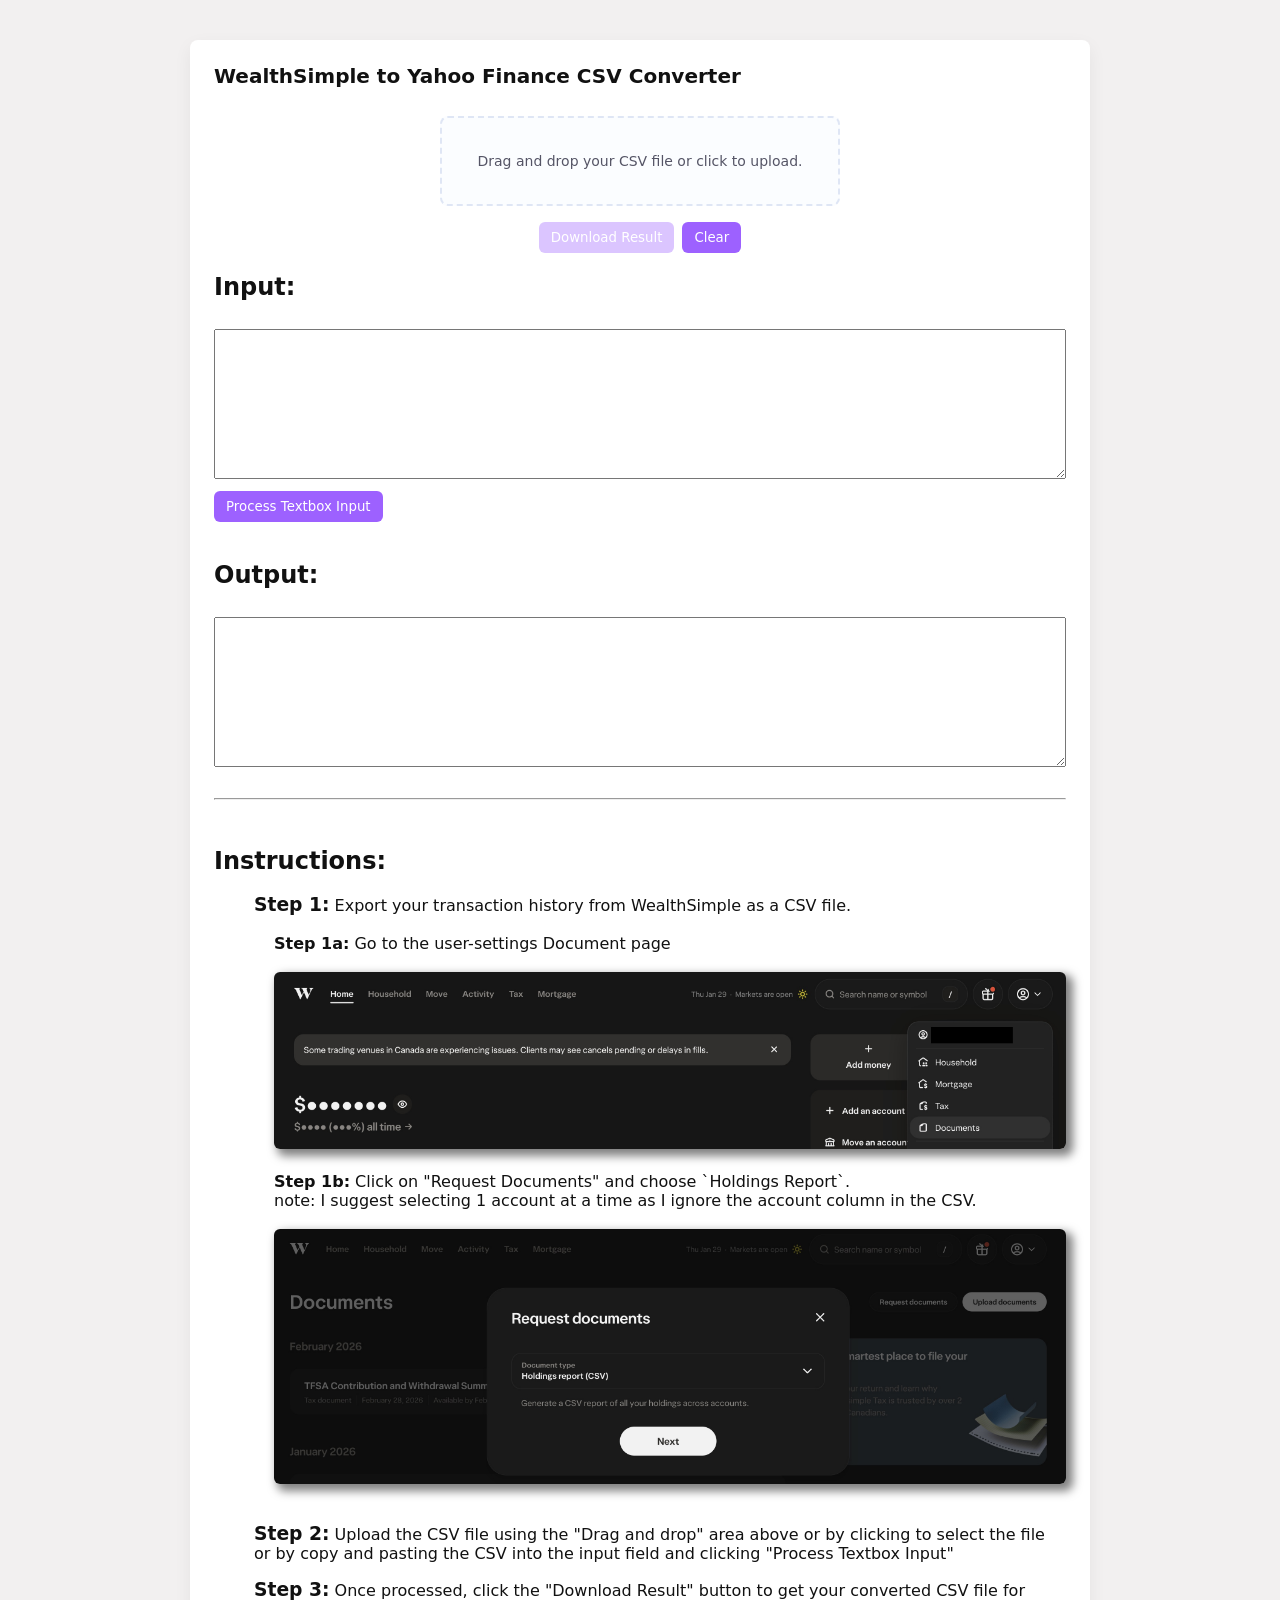
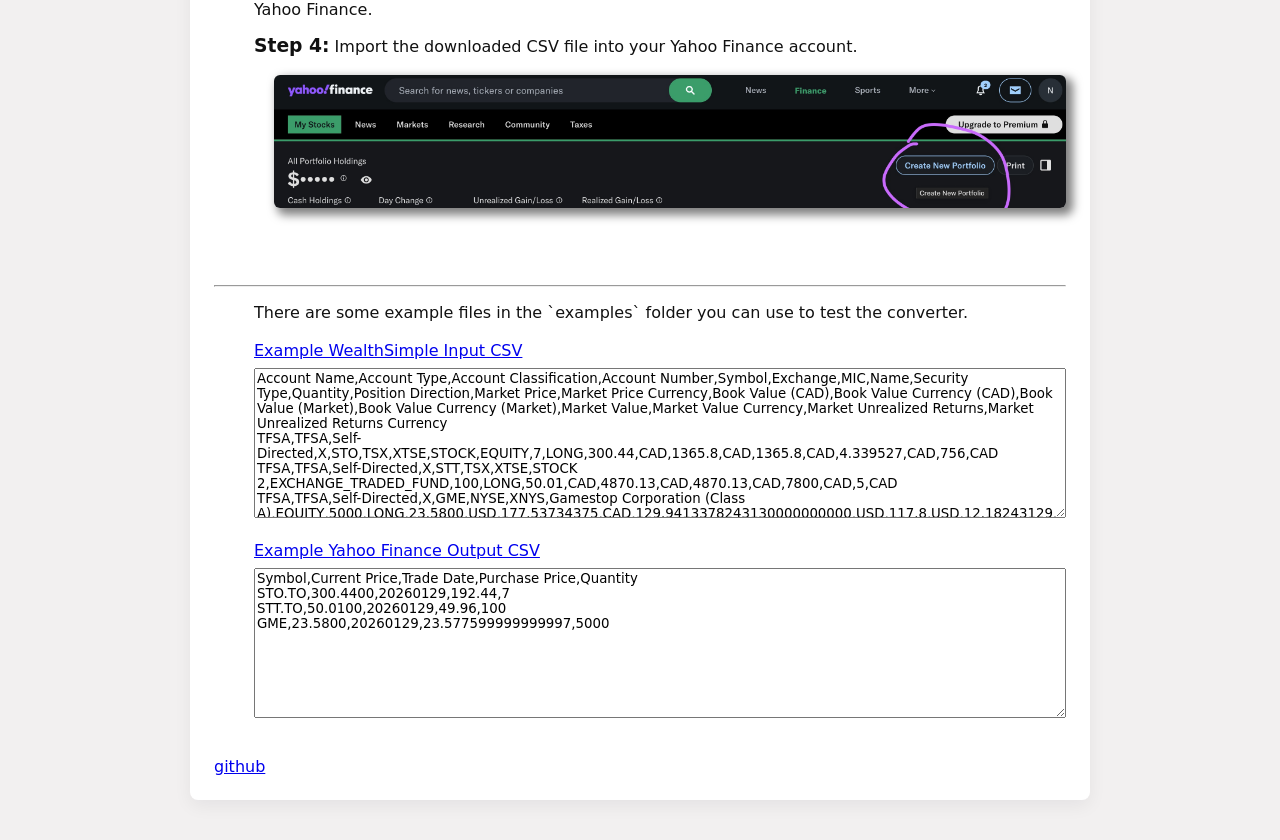
==== index.html @ 3883a751 "initial commit (the whole application lol)" ====
<!doctype html>
<html lang="en">
<head>
  <link rel="stylesheet" href="styles.css">
  <link rel="icon" type="image/png" href="favicon/" sizes="96x96" />
  <link rel="icon" type="image/svg+xml" href="favicon/favicon.svg" />
  <link rel="shortcut icon" href="favicon/" />
  <link rel="apple-touch-icon" sizes="180x180" href="favicon/" />
  <link rel="manifest" href="favicon/" />
  <meta name="google-adsense-account" content="ca-pub-1906901233572859">
  <meta charset="utf-8">
  <meta name="viewport" content="width=device-width,initial-scale=1">
  <title>WealthSimple to Yahoo Finance CSV Converter</title>

</head>
<body>
  <div class="container">
    <h1>WealthSimple to Yahoo Finance CSV Converter</h1>

    <div class="controls">
      <input type="file" id="fileInput" accept=".csv,text/csv" />
    </div>

    <button id="uploadBtn" class="drop-zone"><div id="dropZone" class="real-drop-zone">Drag and drop your CSV file or click to upload.</div></button>
    <div class="bottom-buttons">
        <button id="downloadBtn" class="btn" disabled>Download Result</button>
        <button id="clearBtn" class="btn">Clear</button>
    </div>

    <div id="message" class="message"></div>
    <h2>Input:</h2>
    <div id="tableWrap" class="table-wrap"></div>

    <textarea id="csvInput" class="csv-copy" style="width:100%; height:150px; margin-top:8px;"></textarea>
    <button id="processBtn" class="btn" style="margin-top:8px;">Process Textbox Input</button> <br><br>
    


    <h2>Output:</h2>
    <div id="tableWrapOutput" class="table-wrap"></div>

    <textarea id="csvCopy" class="csv-copy" style="width:100%; height:150px; margin-top:8px;" readonly></textarea>


    

      <div class="">
        <br><hr/><br>
        <h2>Instructions:</h2>
        <ul>
            <h3 style="display: inline;">Step 1:</h3> Export your transaction history from WealthSimple as a CSV file.<br><br>
            <div style="margin-left:20px;">
            <h4 style="display: inline;">Step 1a:</h4> Go to the user-settings Document page<br><br>
            <img src="images/ws-step1.jpg" alt="WealthSimple Export" style="max-width:100%; height:auto; border-radius:6px; box-shadow: 5px 5px 10px 2px rgba(0, 0, 0, 0.5);"><br><br>

            <h4 style="display: inline;">Step 1b:</h4> Click on "Request Documents" and choose `Holdings Report`.<br>
             note: I suggest selecting 1 account at a time as I ignore the account column in the CSV.<br><br>
            <img src="images/ws-step2.jpg" alt="WealthSimple Export Options" style="max-width:100%; height:auto; border-radius:6px; box-shadow: 5px 5px 10px 2px rgba(0, 0, 0, 0.5);"><br><br>
            </div>
            
        </ul>
        <ul>
            <h3 style="display: inline;">Step 2:</h3> Upload the CSV file using the "Drag and drop" area above or by clicking to select the file or by copy and pasting the CSV into the input field and clicking "Process Textbox Input"<br>
        </ul>
        <ul>
            <h3 style="display: inline;">Step 3:</h3> Once processed, click the "Download Result" button to get your converted CSV file for Yahoo Finance.<br>
        </ul>

        <ul>
            <h3 style="display: inline;">Step 4:</h3> Import the downloaded CSV file into your Yahoo Finance account.<br><br>
            <div style="margin-left:20px;">
                <img src="images/ws-step3.jpg" alt="Yahoo Finance Import" style="max-width:100%; height:auto; border-radius:6px; box-shadow: 5px 5px 10px 2px rgba(0, 0, 0, 0.5);"><br><br>
            </div>
            <br><br>
        </ul>
        <hr/>
        <ul>
            There are some example files in the `examples` folder you can use to test the converter.<br><br>
            <a href="examples/exampleinput.csv">Example WealthSimple Input CSV</a><br>
            <textarea style="width:100%; height:150px; margin-top:8px;" readonly>Account Name,Account Type,Account Classification,Account Number,Symbol,Exchange,MIC,Name,Security Type,Quantity,Position Direction,Market Price,Market Price Currency,Book Value (CAD),Book Value Currency (CAD),Book Value (Market),Book Value Currency (Market),Market Value,Market Value Currency,Market Unrealized Returns,Market Unrealized Returns Currency
TFSA,TFSA,Self-Directed,X,STO,TSX,XTSE,STOCK,EQUITY,7,LONG,300.44,CAD,1365.8,CAD,1365.8,CAD,4.339527,CAD,756,CAD
TFSA,TFSA,Self-Directed,X,STT,TSX,XTSE,STOCK 2,EXCHANGE_TRADED_FUND,100,LONG,50.01,CAD,4870.13,CAD,4870.13,CAD,7800,CAD,5,CAD
TFSA,TFSA,Self-Directed,X,GME,NYSE,XNYS,Gamestop Corporation (Class A),EQUITY,5000,LONG,23.5800,USD,177.53734375,CAD,129.9413378243130000000000,USD,117.8,USD,12.18243129,USD
,,,,,,,,,,,,,,,,,,,,
As of 2026-01-28 23:02 GMT-05:00,,,,,,,,,,,,,,,,,,,,
                </textarea><br><br>
            <a href="examples/exampleoutput.csv">Example Yahoo Finance Output CSV</a><br>
               <textarea style="width:100%; height:150px; margin-top:8px;" readonly>Symbol,Current Price,Trade Date,Purchase Price,Quantity
STO.TO,300.4400,20260129,192.44,7
STT.TO,50.0100,20260129,49.96,100
GME,23.5800,20260129,23.577599999999997,5000
                </textarea><br><br>
        </ul>
          <div>
    <a class="inner-link nav-inner-text" target="_blank" href="https://github.com/ndesanto/wealthsimple-yahoo-export-conversion">github</a>
  </div>
    </div>
  </div>


  <script type="module" src="script.js"></script>
</body>
</html>
---- styles.css ----
*{box-sizing:border-box;font-family:Inter, system-ui, -apple-system, 'Segoe UI', Roboto, 'Helvetica Neue', Arial}
body{margin:0;background:#f2f0f0;color:#111}
.container{max-width:900px;margin:40px auto;padding:24px;background:#fff;border-radius:8px;box-shadow:0 6px 18px rgba(20,20,40,0.06)}
h1{margin:0 0 16px;font-size:20px}
.controls{display:flex;gap:8px;align-items:center;margin-bottom:12px}
input[type=file]{display:none}
.btn{display:inline-block;padding:8px 12px;background:#9D61FF;color:#fff;border:none;border-radius:6px;cursor:pointer}
.btn:active{transform:translateY(1px)}
.drop-zone{display:flex;justify-content:center;margin:0 auto;border:2px dashed #dfe6f5;padding:0px;text-align:center;color:#556;border-radius:8px;background:#fbfdff}
.real-drop-zone{padding:35px;font-size:14px;cursor: pointer;}
.message{margin-top:12px;color:#333}
.table-wrap{margin-top:16px;overflow:auto; }
table{width:100%;border-collapse:collapse;display: block; height: 250px; overflow: auto;}
th,td{padding:8px;border:1px solid #f8f0ff;text-align:left;font-size:13px}
th{background:#f8f0ff}
.bottom-buttons{display:flex;gap:8px;justify-content:center;margin-top:16px;}
button[disabled]{background:#dbc5ff;cursor:not-allowed;}
#uploadBtn{display: flex;align-items: center;justify-content: center;}
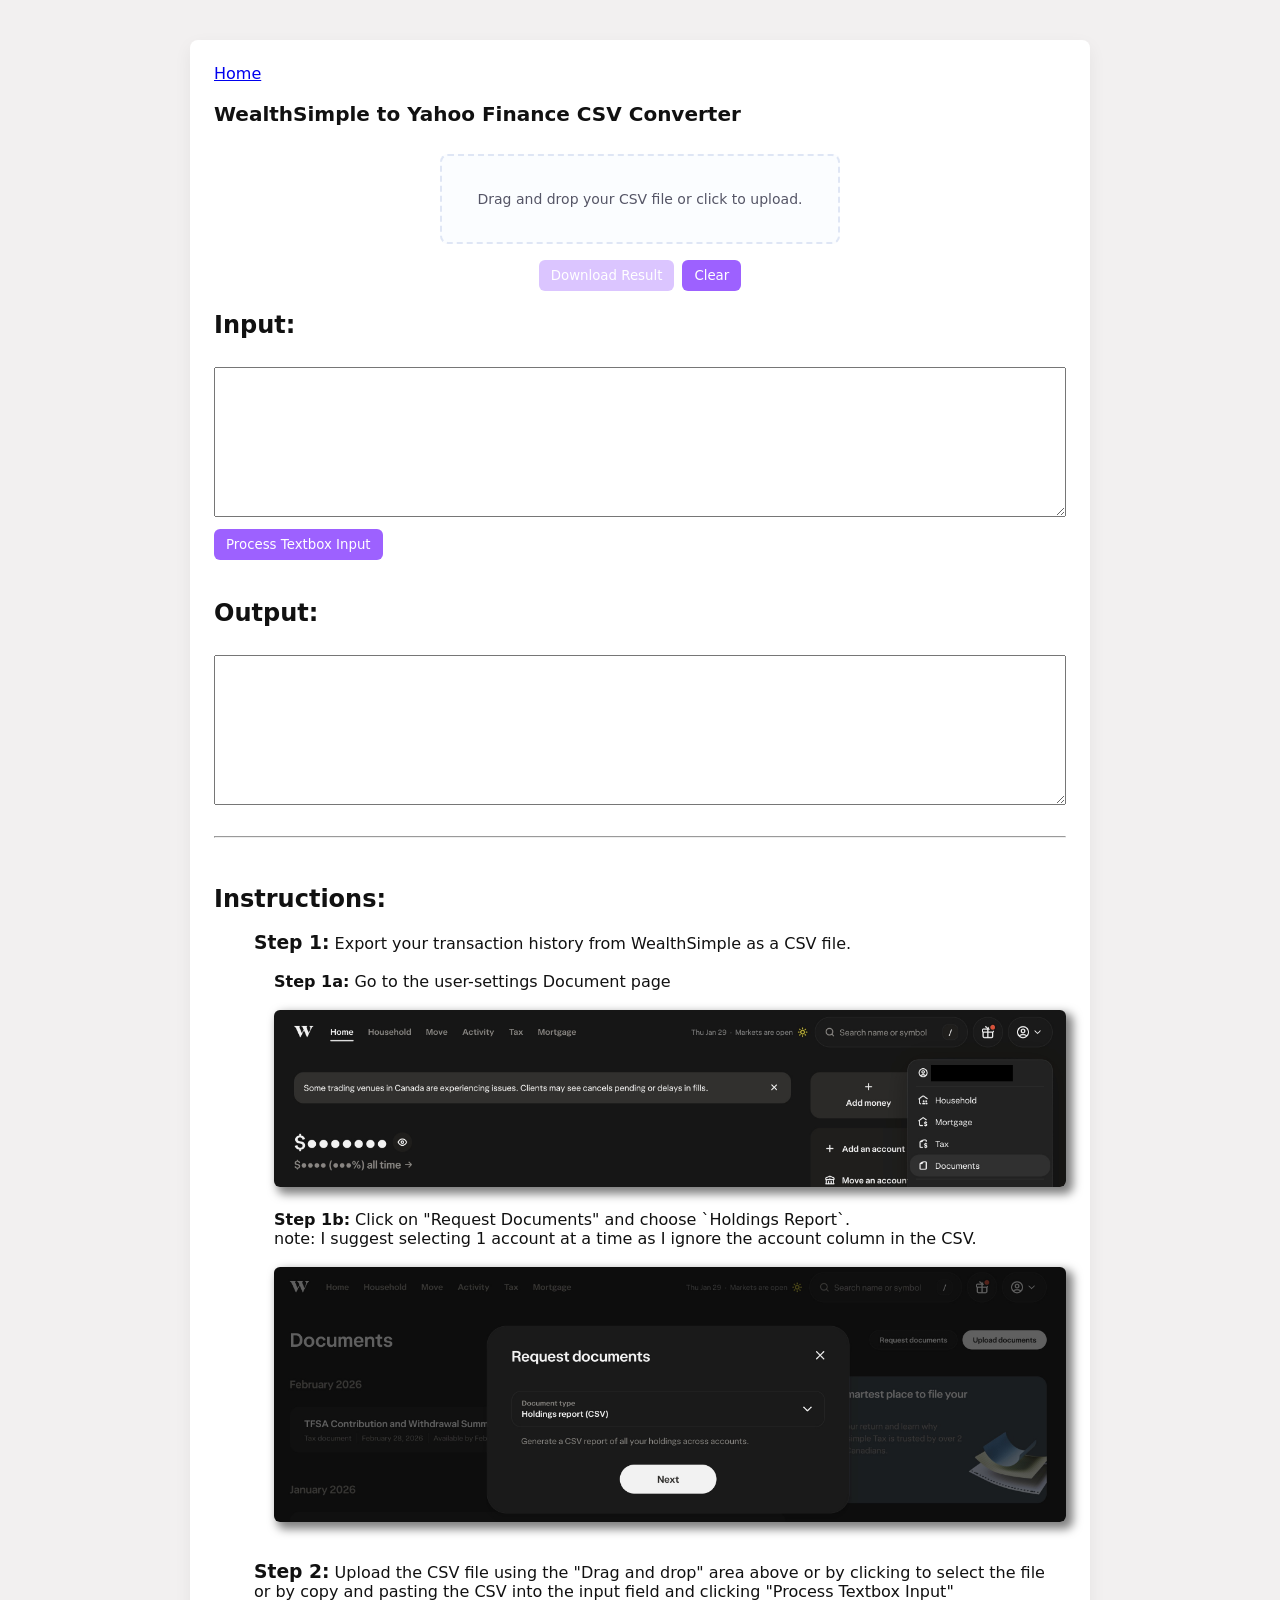
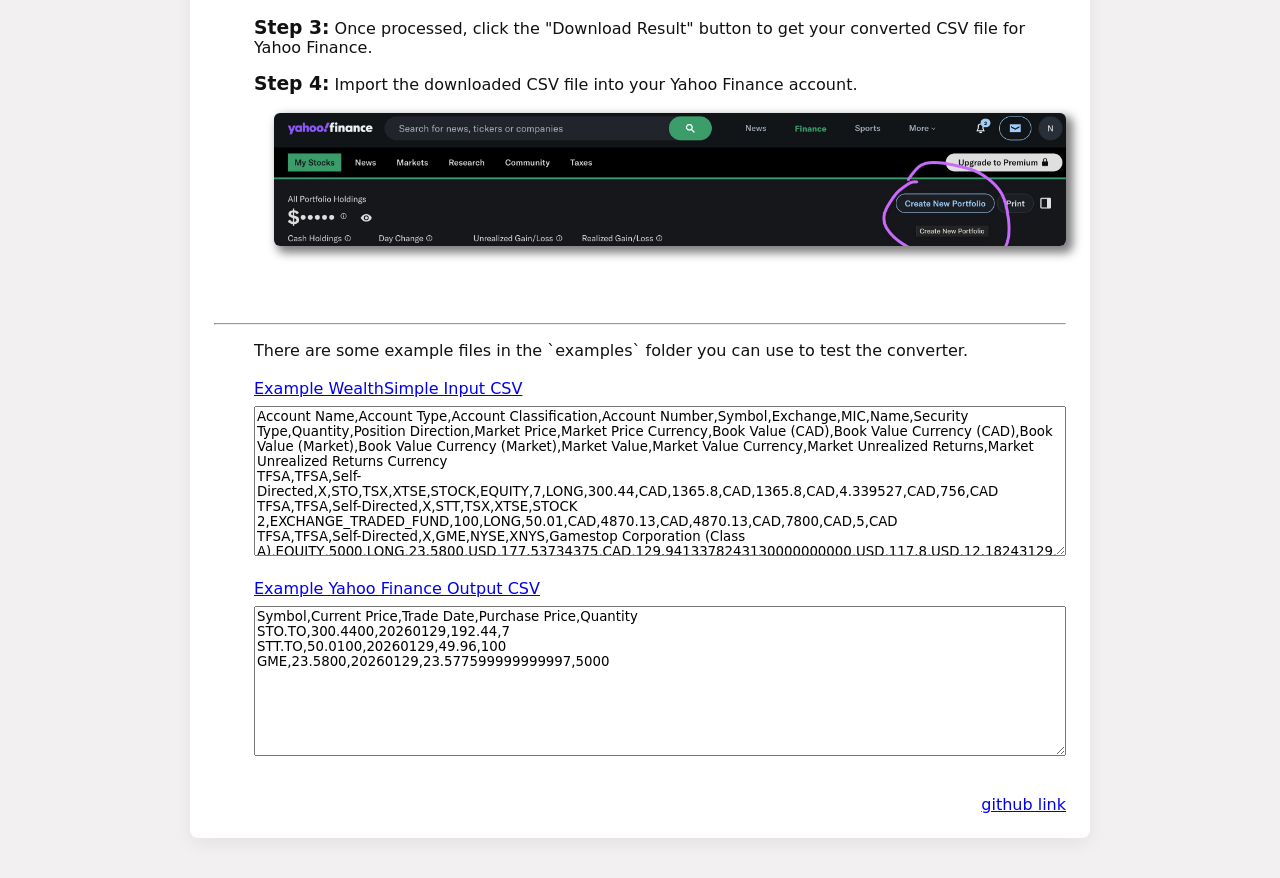
==== commit f15bad41: "update readme and add home page link" ====
--- a/index.html
+++ b/index.html
@@ -9,12 +9,15 @@
   <link rel="manifest" href="favicon/" />
   <meta name="google-adsense-account" content="ca-pub-1906901233572859">
   <meta charset="utf-8">
+  <meta name="description" content="Convert WealthSimple CSV exports to Yahoo Finance compatible CSV format">
+
   <meta name="viewport" content="width=device-width,initial-scale=1">
   <title>WealthSimple to Yahoo Finance CSV Converter</title>
 
 </head>
 <body>
   <div class="container">
+    <a href="https://desanto.ca">Home</a> <br><br>
     <h1>WealthSimple to Yahoo Finance CSV Converter</h1>
 
     <div class="controls">
@@ -92,8 +95,8 @@
                 </textarea><br><br>
         </ul>
           <div>
-    <a class="inner-link nav-inner-text" target="_blank" href="https://github.com/ndesanto/wealthsimple-yahoo-export-conversion">github</a>
-  </div>
+        <a style="margin:0 auto; float: right; " target="_blank" href="https://github.com/ndesanto/wealthsimple-yahoo-export-conversion">github link</a>
+  </div><br>
     </div>
   </div>
 
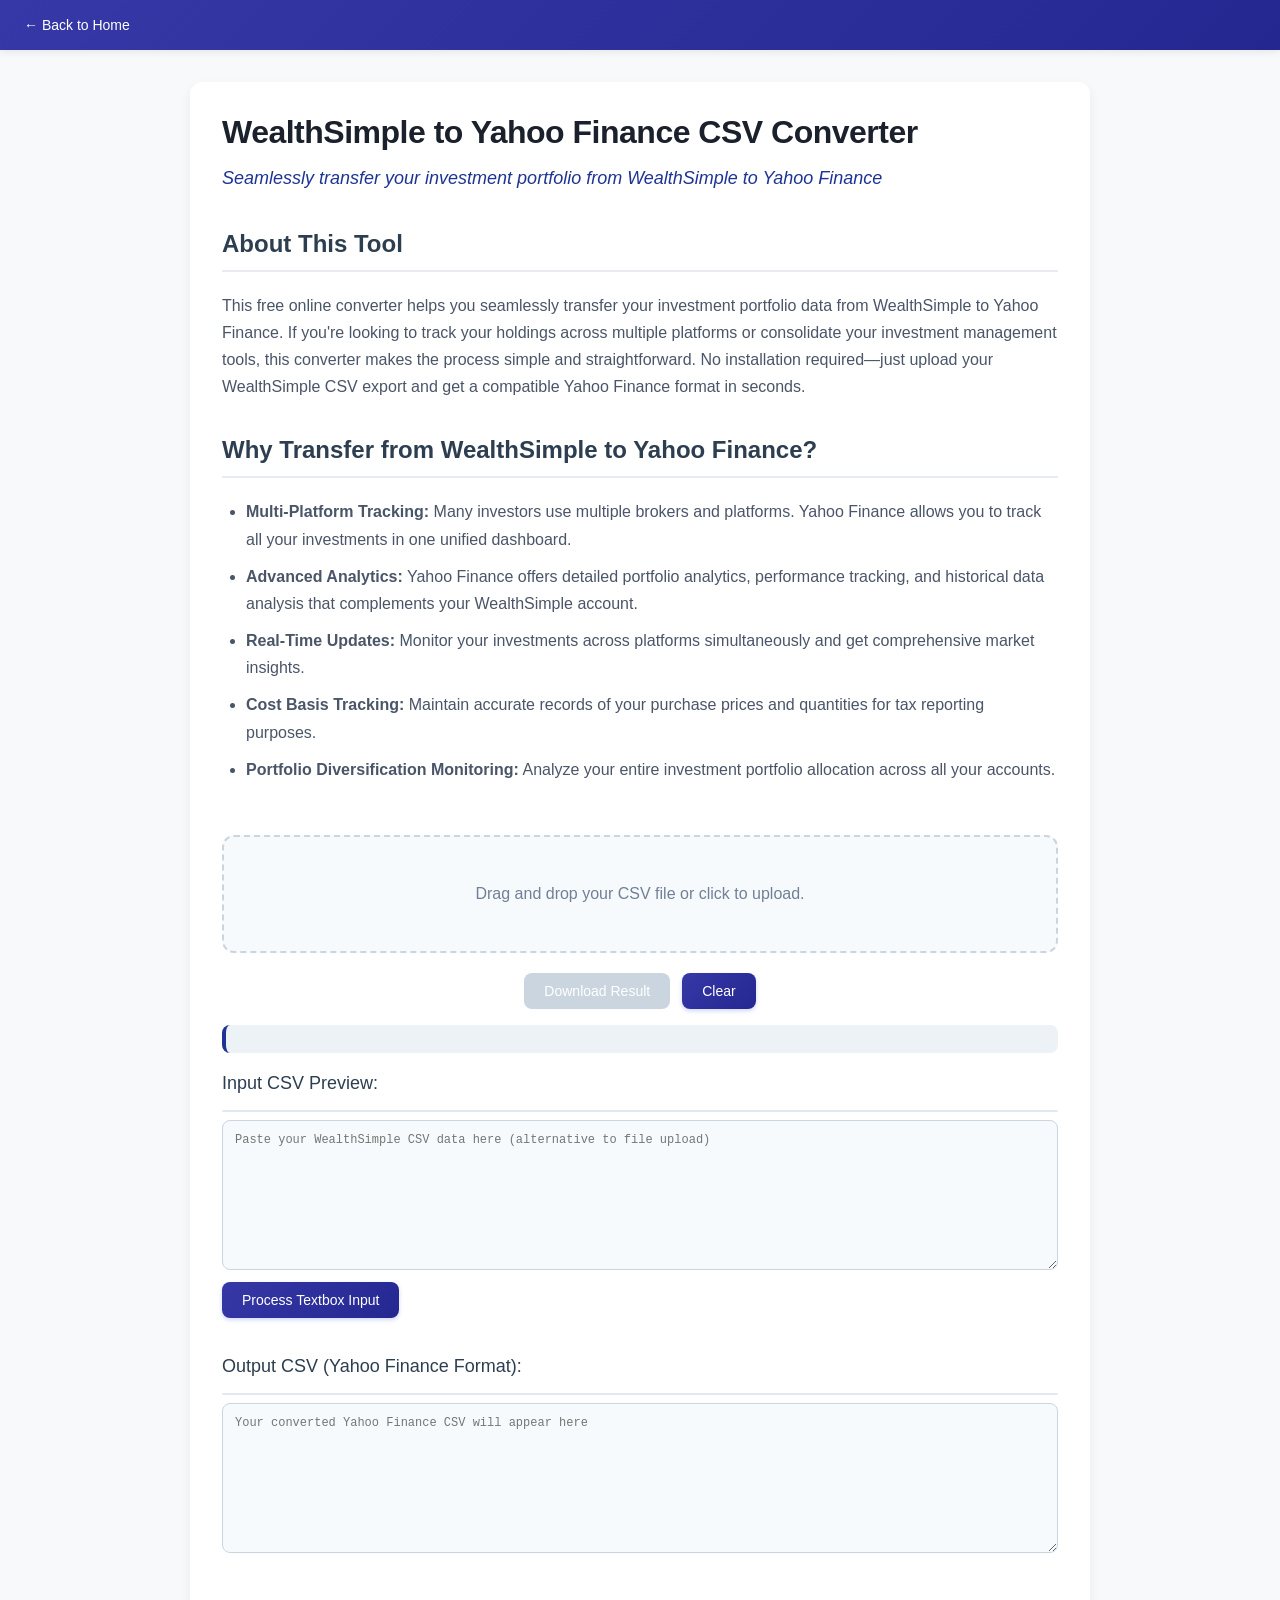
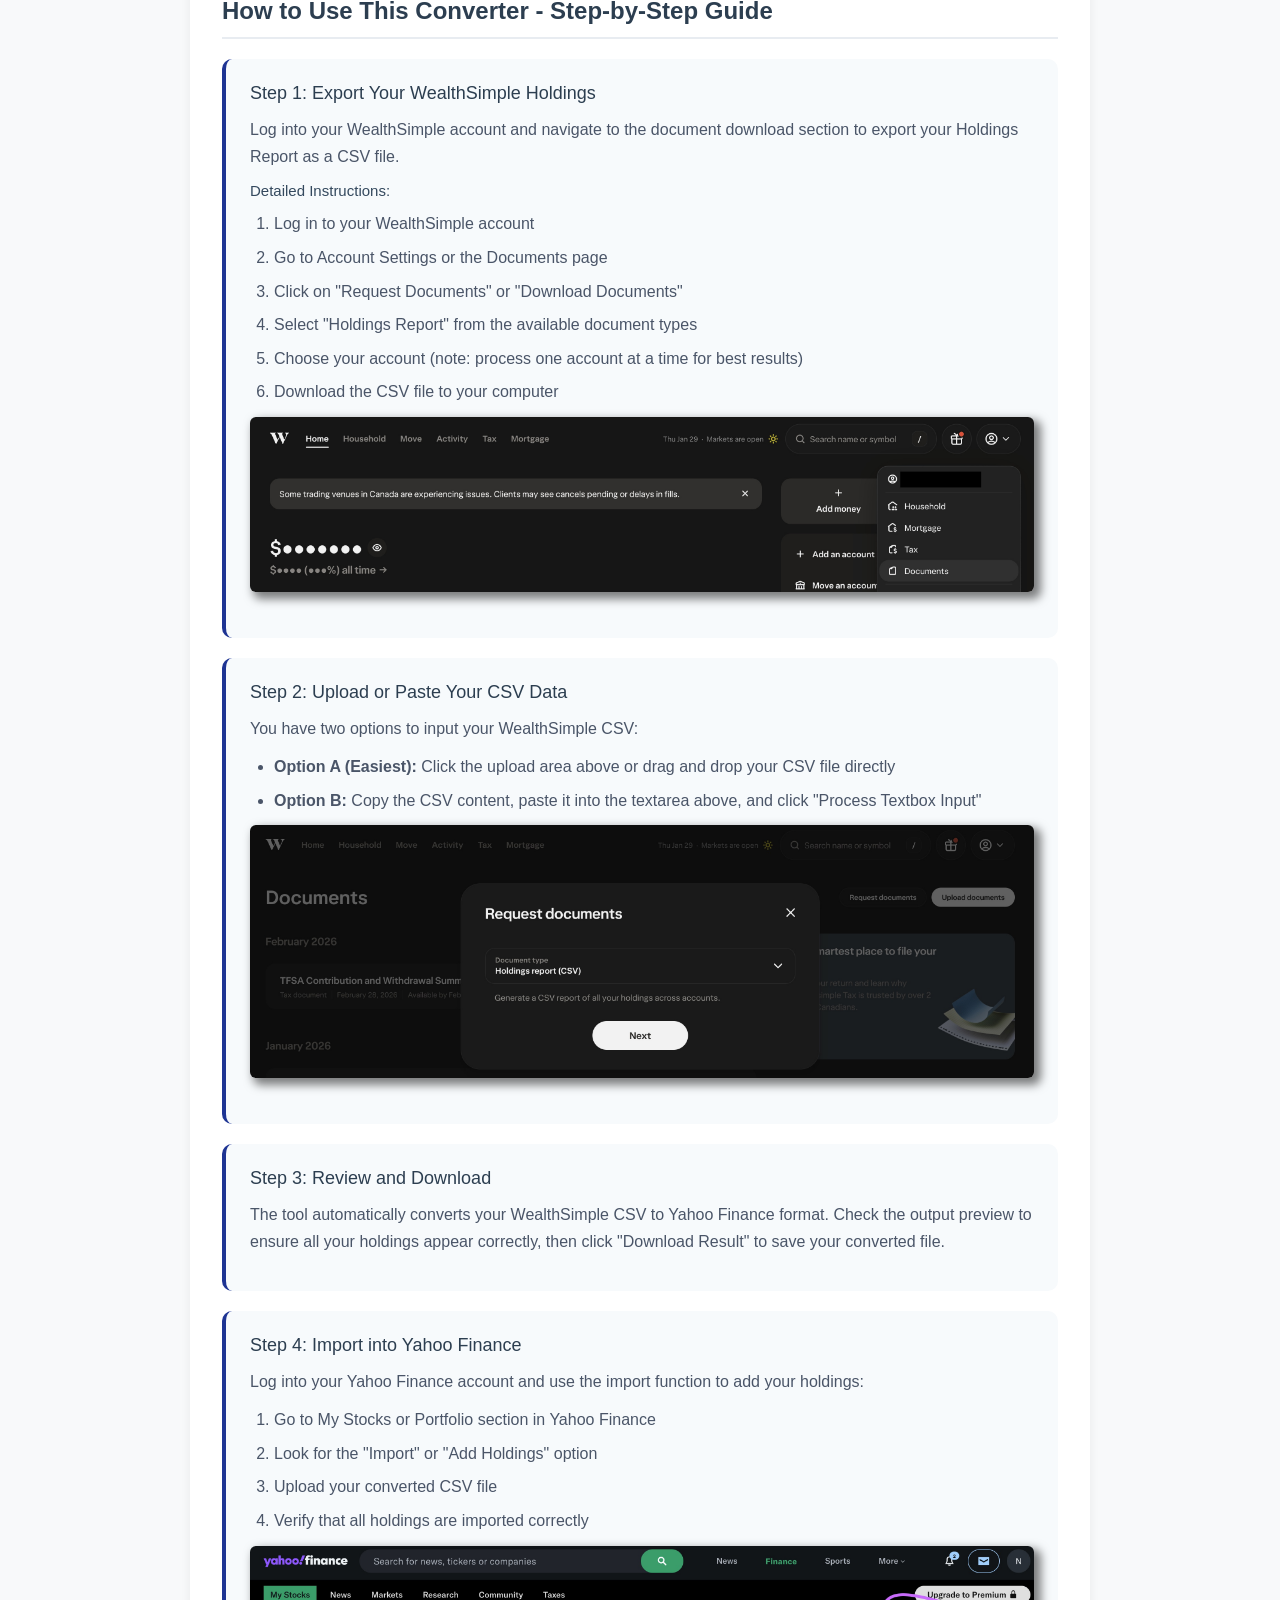
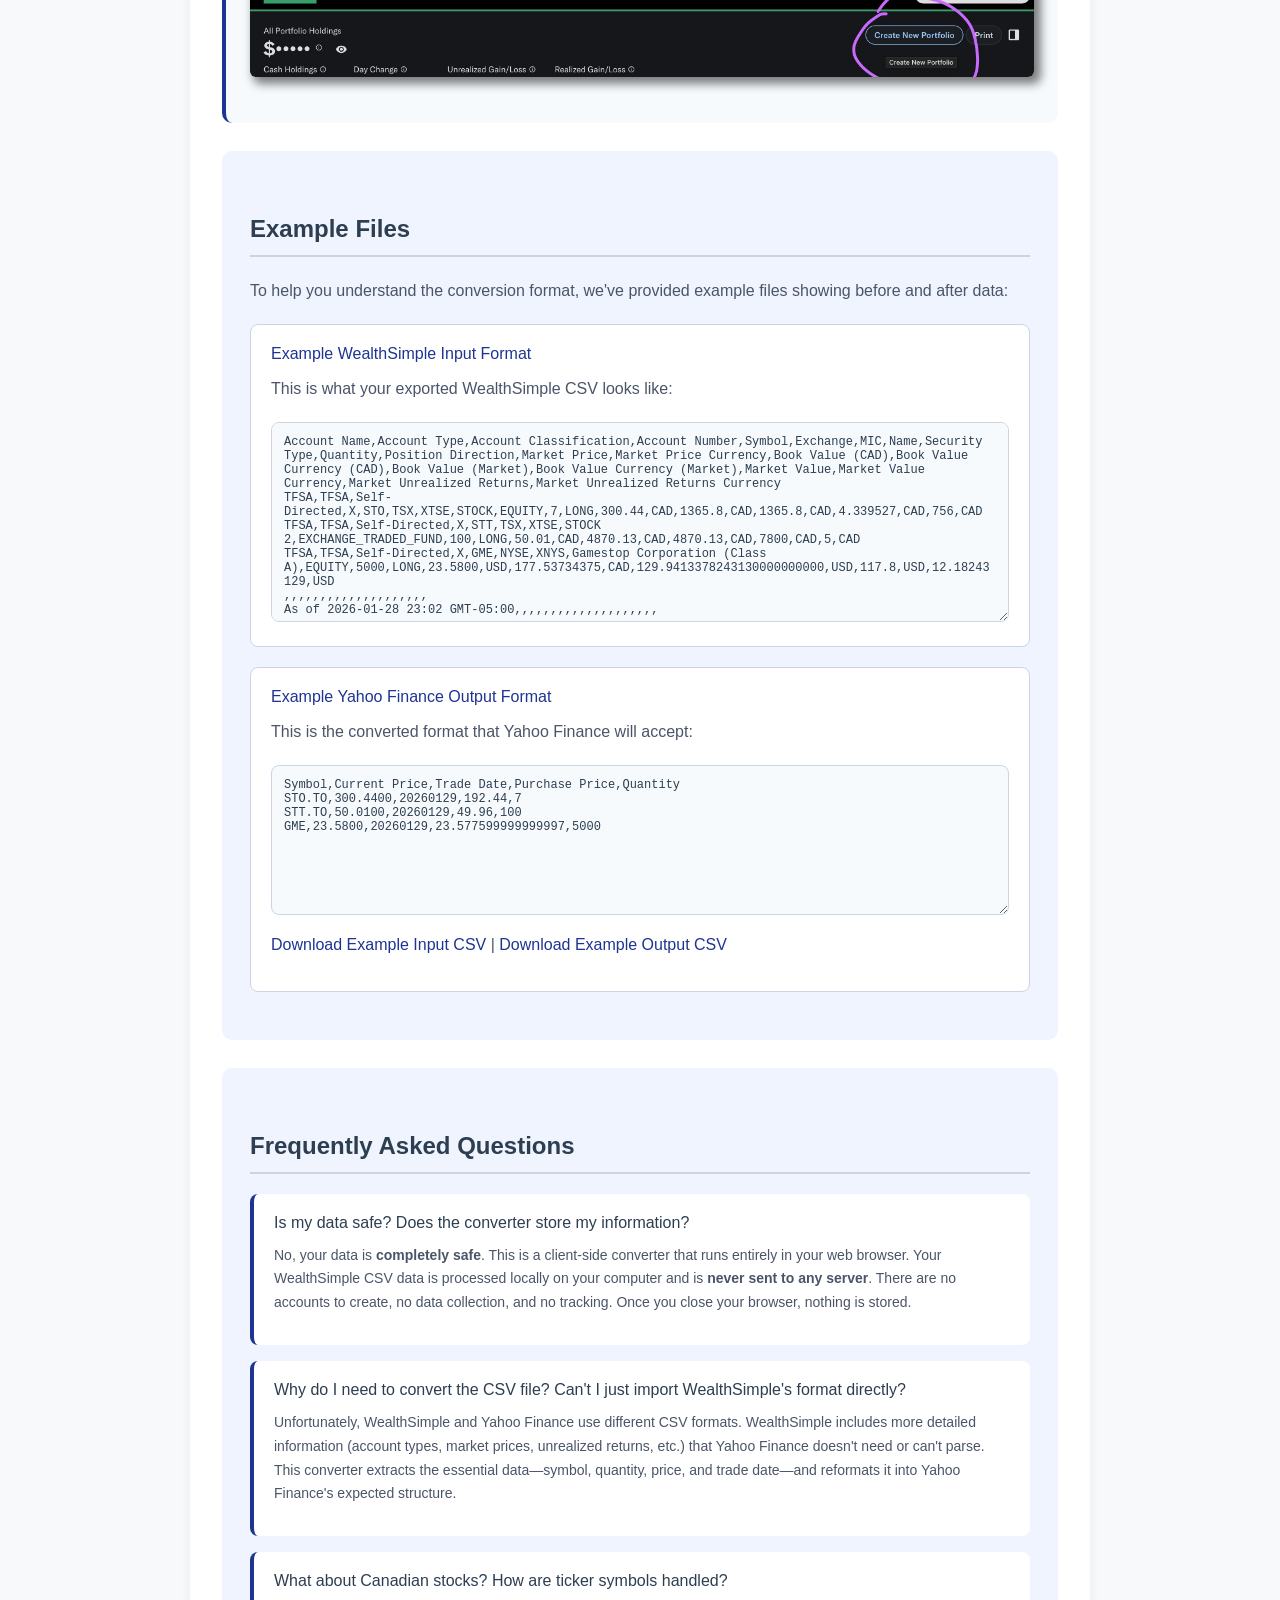
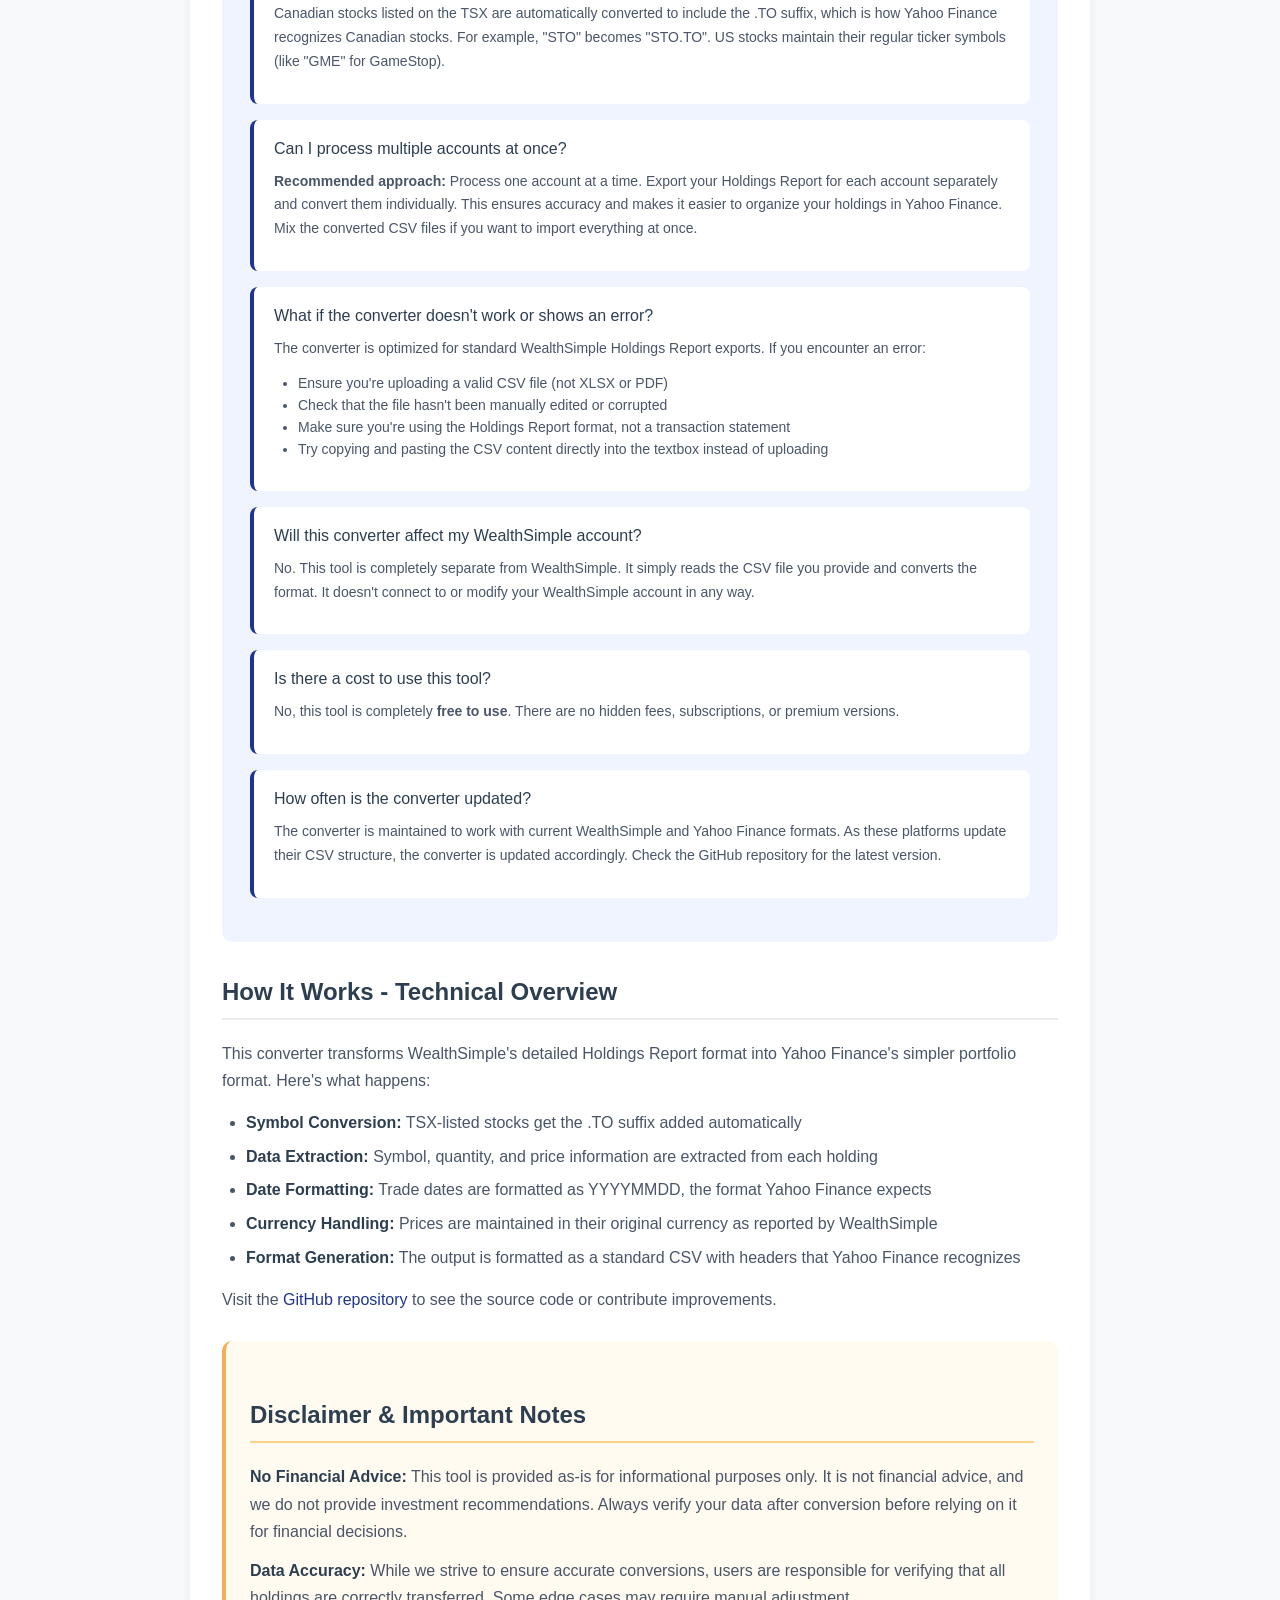
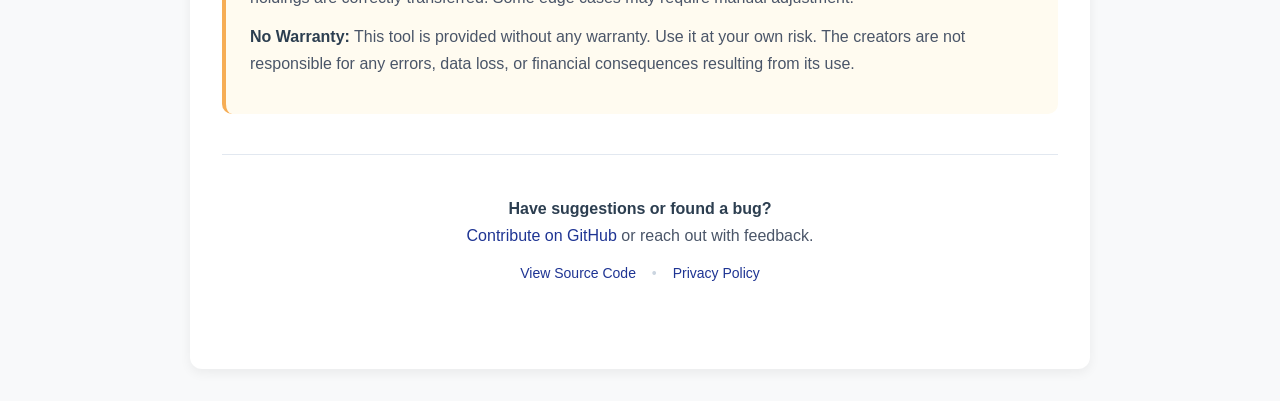
==== commit 0fe09ac6: "add fixes for adsense" ====
--- a/index.html
+++ b/index.html
@@ -9,16 +9,40 @@
   <link rel="manifest" href="favicon/" />
   <meta name="google-adsense-account" content="ca-pub-1906901233572859">
   <meta charset="utf-8">
-  <meta name="description" content="Convert WealthSimple CSV exports to Yahoo Finance compatible CSV format">
-
+  <meta name="description" content="Free tool to convert WealthSimple CSV exports to Yahoo Finance compatible format. Easily transfer your investment portfolio data from WealthSimple to Yahoo Finance for portfolio tracking and analysis.">
+  <meta name="keywords" content="WealthSimple, Yahoo Finance, CSV converter, portfolio transfer, investment tracking">
   <meta name="viewport" content="width=device-width,initial-scale=1">
-  <title>WealthSimple to Yahoo Finance CSV Converter</title>
+  <title>WealthSimple to Yahoo Finance CSV Converter - Free Online Tool</title>
 
 </head>
 <body>
+  <nav class="navbar">
+    <a href="https://desanto.ca">← Back to Home</a>
+  </nav>
+  
   <div class="container">
-    <a href="https://desanto.ca">Home</a> <br><br>
     <h1>WealthSimple to Yahoo Finance CSV Converter</h1>
+    <p class="tagline">Seamlessly transfer your investment portfolio from WealthSimple to Yahoo Finance</p>
+    <section class="content-intro">
+      <h2>About This Tool</h2>
+      <p>
+        This free online converter helps you seamlessly transfer your investment portfolio data from WealthSimple to Yahoo Finance. 
+        If you're looking to track your holdings across multiple platforms or consolidate your investment management tools, this 
+        converter makes the process simple and straightforward. No installation required—just upload your WealthSimple CSV export 
+        and get a compatible Yahoo Finance format in seconds.
+      </p>
+    </section>
+
+    <section class="why-section">
+      <h2>Why Transfer from WealthSimple to Yahoo Finance?</h2>
+      <ul>
+        <li><strong>Multi-Platform Tracking:</strong> Many investors use multiple brokers and platforms. Yahoo Finance allows you to track all your investments in one unified dashboard.</li>
+        <li><strong>Advanced Analytics:</strong> Yahoo Finance offers detailed portfolio analytics, performance tracking, and historical data analysis that complements your WealthSimple account.</li>
+        <li><strong>Real-Time Updates:</strong> Monitor your investments across platforms simultaneously and get comprehensive market insights.</li>
+        <li><strong>Cost Basis Tracking:</strong> Maintain accurate records of your purchase prices and quantities for tax reporting purposes.</li>
+        <li><strong>Portfolio Diversification Monitoring:</strong> Analyze your entire investment portfolio allocation across all your accounts.</li>
+      </ul>
+    </section>
 
     <div class="controls">
       <input type="file" id="fileInput" accept=".csv,text/csv" />
@@ -31,76 +55,231 @@
     </div>
 
     <div id="message" class="message"></div>
-    <h2>Input:</h2>
+    <h3>Input CSV Preview:</h3>
     <div id="tableWrap" class="table-wrap"></div>
 
-    <textarea id="csvInput" class="csv-copy" style="width:100%; height:150px; margin-top:8px;"></textarea>
+    <textarea id="csvInput" class="csv-copy" placeholder="Paste your WealthSimple CSV data here (alternative to file upload)" style="width:100%; height:150px; margin-top:8px;"></textarea>
     <button id="processBtn" class="btn" style="margin-top:8px;">Process Textbox Input</button> <br><br>
     
-
-
-    <h2>Output:</h2>
+    <h3>Output CSV (Yahoo Finance Format):</h3>
     <div id="tableWrapOutput" class="table-wrap"></div>
 
-    <textarea id="csvCopy" class="csv-copy" style="width:100%; height:150px; margin-top:8px;" readonly></textarea>
-
-
-    
-
-      <div class="">
-        <br><hr/><br>
-        <h2>Instructions:</h2>
-        <ul>
-            <h3 style="display: inline;">Step 1:</h3> Export your transaction history from WealthSimple as a CSV file.<br><br>
-            <div style="margin-left:20px;">
-            <h4 style="display: inline;">Step 1a:</h4> Go to the user-settings Document page<br><br>
-            <img src="images/ws-step1.jpg" alt="WealthSimple Export" style="max-width:100%; height:auto; border-radius:6px; box-shadow: 5px 5px 10px 2px rgba(0, 0, 0, 0.5);"><br><br>
-
-            <h4 style="display: inline;">Step 1b:</h4> Click on "Request Documents" and choose `Holdings Report`.<br>
-             note: I suggest selecting 1 account at a time as I ignore the account column in the CSV.<br><br>
-            <img src="images/ws-step2.jpg" alt="WealthSimple Export Options" style="max-width:100%; height:auto; border-radius:6px; box-shadow: 5px 5px 10px 2px rgba(0, 0, 0, 0.5);"><br><br>
-            </div>
-            
-        </ul>
-        <ul>
-            <h3 style="display: inline;">Step 2:</h3> Upload the CSV file using the "Drag and drop" area above or by clicking to select the file or by copy and pasting the CSV into the input field and clicking "Process Textbox Input"<br>
-        </ul>
-        <ul>
-            <h3 style="display: inline;">Step 3:</h3> Once processed, click the "Download Result" button to get your converted CSV file for Yahoo Finance.<br>
-        </ul>
-
-        <ul>
-            <h3 style="display: inline;">Step 4:</h3> Import the downloaded CSV file into your Yahoo Finance account.<br><br>
-            <div style="margin-left:20px;">
-                <img src="images/ws-step3.jpg" alt="Yahoo Finance Import" style="max-width:100%; height:auto; border-radius:6px; box-shadow: 5px 5px 10px 2px rgba(0, 0, 0, 0.5);"><br><br>
-            </div>
-            <br><br>
-        </ul>
-        <hr/>
-        <ul>
-            There are some example files in the `examples` folder you can use to test the converter.<br><br>
-            <a href="examples/exampleinput.csv">Example WealthSimple Input CSV</a><br>
-            <textarea style="width:100%; height:150px; margin-top:8px;" readonly>Account Name,Account Type,Account Classification,Account Number,Symbol,Exchange,MIC,Name,Security Type,Quantity,Position Direction,Market Price,Market Price Currency,Book Value (CAD),Book Value Currency (CAD),Book Value (Market),Book Value Currency (Market),Market Value,Market Value Currency,Market Unrealized Returns,Market Unrealized Returns Currency
+    <textarea id="csvCopy" class="csv-copy" placeholder="Your converted Yahoo Finance CSV will appear here" style="width:100%; height:150px; margin-top:8px;" readonly></textarea>
+
+    <section class="how-to-section">
+      <h2>How to Use This Converter - Step-by-Step Guide</h2>
+      
+      <div class="steps">
+        <div class="step">
+          <h3>Step 1: Export Your WealthSimple Holdings</h3>
+          <p>Log into your WealthSimple account and navigate to the document download section to export your Holdings Report as a CSV file.</p>
+          <h4>Detailed Instructions:</h4>
+          <ol>
+            <li>Log in to your WealthSimple account</li>
+            <li>Go to Account Settings or the Documents page</li>
+            <li>Click on "Request Documents" or "Download Documents"</li>
+            <li>Select "Holdings Report" from the available document types</li>
+            <li>Choose your account (note: process one account at a time for best results)</li>
+            <li>Download the CSV file to your computer</li>
+          </ol>
+          <img src="images/ws-step1.jpg" alt="WealthSimple Export" style="max-width:100%; height:auto; border-radius:6px; box-shadow: 5px 5px 10px 2px rgba(0, 0, 0, 0.5);"><br><br>
+        </div>
+
+        <div class="step">
+          <h3>Step 2: Upload or Paste Your CSV Data</h3>
+          <p>You have two options to input your WealthSimple CSV:</p>
+          <ul>
+            <li><strong>Option A (Easiest):</strong> Click the upload area above or drag and drop your CSV file directly</li>
+            <li><strong>Option B:</strong> Copy the CSV content, paste it into the textarea above, and click "Process Textbox Input"</li>
+          </ul>
+          <img src="images/ws-step2.jpg" alt="WealthSimple Export Options" style="max-width:100%; height:auto; border-radius:6px; box-shadow: 5px 5px 10px 2px rgba(0, 0, 0, 0.5);"><br><br>
+        </div>
+
+        <div class="step">
+          <h3>Step 3: Review and Download</h3>
+          <p>The tool automatically converts your WealthSimple CSV to Yahoo Finance format. Check the output preview to ensure all your holdings appear correctly, then click "Download Result" to save your converted file.</p>
+        </div>
+
+        <div class="step">
+          <h3>Step 4: Import into Yahoo Finance</h3>
+          <p>Log into your Yahoo Finance account and use the import function to add your holdings:</p>
+          <ol>
+            <li>Go to My Stocks or Portfolio section in Yahoo Finance</li>
+            <li>Look for the "Import" or "Add Holdings" option</li>
+            <li>Upload your converted CSV file</li>
+            <li>Verify that all holdings are imported correctly</li>
+          </ol>
+          <img src="images/ws-step3.jpg" alt="Yahoo Finance Import" style="max-width:100%; height:auto; border-radius:6px; box-shadow: 5px 5px 10px 2px rgba(0, 0, 0, 0.5);"><br><br>
+        </div>
+      </div>
+    </section>
+
+    <section class="examples-section">
+      <h2>Example Files</h2>
+      <p>To help you understand the conversion format, we've provided example files showing before and after data:</p>
+      
+      <div class="example-box">
+        <h3>Example WealthSimple Input Format</h3>
+        <p>This is what your exported WealthSimple CSV looks like:</p>
+        <textarea style="width:100%; height:200px; margin-top:8px;" readonly>Account Name,Account Type,Account Classification,Account Number,Symbol,Exchange,MIC,Name,Security Type,Quantity,Position Direction,Market Price,Market Price Currency,Book Value (CAD),Book Value Currency (CAD),Book Value (Market),Book Value Currency (Market),Market Value,Market Value Currency,Market Unrealized Returns,Market Unrealized Returns Currency
 TFSA,TFSA,Self-Directed,X,STO,TSX,XTSE,STOCK,EQUITY,7,LONG,300.44,CAD,1365.8,CAD,1365.8,CAD,4.339527,CAD,756,CAD
 TFSA,TFSA,Self-Directed,X,STT,TSX,XTSE,STOCK 2,EXCHANGE_TRADED_FUND,100,LONG,50.01,CAD,4870.13,CAD,4870.13,CAD,7800,CAD,5,CAD
 TFSA,TFSA,Self-Directed,X,GME,NYSE,XNYS,Gamestop Corporation (Class A),EQUITY,5000,LONG,23.5800,USD,177.53734375,CAD,129.9413378243130000000000,USD,117.8,USD,12.18243129,USD
 ,,,,,,,,,,,,,,,,,,,,
-As of 2026-01-28 23:02 GMT-05:00,,,,,,,,,,,,,,,,,,,,
-                </textarea><br><br>
-            <a href="examples/exampleoutput.csv">Example Yahoo Finance Output CSV</a><br>
-               <textarea style="width:100%; height:150px; margin-top:8px;" readonly>Symbol,Current Price,Trade Date,Purchase Price,Quantity
+As of 2026-01-28 23:02 GMT-05:00,,,,,,,,,,,,,,,,,,,,</textarea>
+      </div>
+
+      <div class="example-box">
+        <h3>Example Yahoo Finance Output Format</h3>
+        <p>This is the converted format that Yahoo Finance will accept:</p>
+        <textarea style="width:100%; height:150px; margin-top:8px;" readonly>Symbol,Current Price,Trade Date,Purchase Price,Quantity
 STO.TO,300.4400,20260129,192.44,7
 STT.TO,50.0100,20260129,49.96,100
-GME,23.5800,20260129,23.577599999999997,5000
-                </textarea><br><br>
+GME,23.5800,20260129,23.577599999999997,5000</textarea>
+        <p><a href="examples/exampleinput.csv" download>Download Example Input CSV</a> | <a href="examples/exampleoutput.csv" download>Download Example Output CSV</a></p>
+      </div>
+    </section>
+
+    <section class="faq-section">
+      <h2>Frequently Asked Questions</h2>
+      
+      <div class="faq-item">
+        <h3>Is my data safe? Does the converter store my information?</h3>
+        <p>
+          No, your data is <strong>completely safe</strong>. This is a client-side converter that runs entirely in your web browser. 
+          Your WealthSimple CSV data is processed locally on your computer and is <strong>never sent to any server</strong>. There are 
+          no accounts to create, no data collection, and no tracking. Once you close your browser, nothing is stored.
+        </p>
+      </div>
+
+      <div class="faq-item">
+        <h3>Why do I need to convert the CSV file? Can't I just import WealthSimple's format directly?</h3>
+        <p>
+          Unfortunately, WealthSimple and Yahoo Finance use different CSV formats. WealthSimple includes more detailed information 
+          (account types, market prices, unrealized returns, etc.) that Yahoo Finance doesn't need or can't parse. This converter 
+          extracts the essential data—symbol, quantity, price, and trade date—and reformats it into Yahoo Finance's expected structure.
+        </p>
+      </div>
+
+      <div class="faq-item">
+        <h3>What about Canadian stocks? How are ticker symbols handled?</h3>
+        <p>
+          Canadian stocks listed on the TSX are automatically converted to include the .TO suffix, which is how Yahoo Finance 
+          recognizes Canadian stocks. For example, "STO" becomes "STO.TO". US stocks maintain their regular ticker symbols 
+          (like "GME" for GameStop).
+        </p>
+      </div>
+
+      <div class="faq-item">
+        <h3>Can I process multiple accounts at once?</h3>
+        <p>
+          <strong>Recommended approach:</strong> Process one account at a time. Export your Holdings Report for each account separately 
+          and convert them individually. This ensures accuracy and makes it easier to organize your holdings in Yahoo Finance. Mix 
+          the converted CSV files if you want to import everything at once.
+        </p>
+      </div>
+
+      <div class="faq-item">
+        <h3>What if the converter doesn't work or shows an error?</h3>
+        <p>
+          The converter is optimized for standard WealthSimple Holdings Report exports. If you encounter an error:
+        </p>
+        <ul>
+          <li>Ensure you're uploading a valid CSV file (not XLSX or PDF)</li>
+          <li>Check that the file hasn't been manually edited or corrupted</li>
+          <li>Make sure you're using the Holdings Report format, not a transaction statement</li>
+          <li>Try copying and pasting the CSV content directly into the textbox instead of uploading</li>
         </ul>
-          <div>
-        <a style="margin:0 auto; float: right; " target="_blank" href="https://github.com/ndesanto/wealthsimple-yahoo-export-conversion">github link</a>
-  </div><br>
-    </div>
+      </div>
+
+      <div class="faq-item">
+        <h3>Will this converter affect my WealthSimple account?</h3>
+        <p>
+          No. This tool is completely separate from WealthSimple. It simply reads the CSV file you provide and converts the format. 
+          It doesn't connect to or modify your WealthSimple account in any way.
+        </p>
+      </div>
+
+      <div class="faq-item">
+        <h3>Is there a cost to use this tool?</h3>
+        <p>
+          No, this tool is completely <strong>free to use</strong>. There are no hidden fees, subscriptions, or premium versions.
+        </p>
+      </div>
+
+      <div class="faq-item">
+        <h3>How often is the converter updated?</h3>
+        <p>
+          The converter is maintained to work with current WealthSimple and Yahoo Finance formats. As these platforms update their 
+          CSV structure, the converter is updated accordingly. Check the GitHub repository for the latest version.
+        </p>
+      </div>
+    </section>
+
+    <section class="technical-section">
+      <h2>How It Works - Technical Overview</h2>
+      <p>
+        This converter transforms WealthSimple's detailed Holdings Report format into Yahoo Finance's simpler portfolio format. 
+        Here's what happens:
+      </p>
+      <ul>
+        <li><strong>Symbol Conversion:</strong> TSX-listed stocks get the .TO suffix added automatically</li>
+        <li><strong>Data Extraction:</strong> Symbol, quantity, and price information are extracted from each holding</li>
+        <li><strong>Date Formatting:</strong> Trade dates are formatted as YYYYMMDD, the format Yahoo Finance expects</li>
+        <li><strong>Currency Handling:</strong> Prices are maintained in their original currency as reported by WealthSimple</li>
+        <li><strong>Format Generation:</strong> The output is formatted as a standard CSV with headers that Yahoo Finance recognizes</li>
+      </ul>
+      <p>Visit the <a href="https://github.com/ndesanto/wealthsimple-yahoo-export-conversion" target="_blank">GitHub repository</a> 
+      to see the source code or contribute improvements.</p>
+    </section>
+
+    <section class="disclaimer-section">
+      <h2>Disclaimer & Important Notes</h2>
+      <p>
+        <strong>No Financial Advice:</strong> This tool is provided as-is for informational purposes only. It is not financial advice, 
+        and we do not provide investment recommendations. Always verify your data after conversion before relying on it for financial decisions.
+      </p>
+      <p>
+        <strong>Data Accuracy:</strong> While we strive to ensure accurate conversions, users are responsible for verifying that all 
+        holdings are correctly transferred. Some edge cases may require manual adjustment.
+      </p>
+      <p>
+        <strong>No Warranty:</strong> This tool is provided without any warranty. Use it at your own risk. The creators are not 
+        responsible for any errors, data loss, or financial consequences resulting from its use.
+      </p>
+    </section>
+
+    <section class="footer-section">
+      <p style="text-align:center;">
+        <strong>Have suggestions or found a bug?</strong><br>
+        <a href="https://github.com/ndesanto/wealthsimple-yahoo-export-conversion" target="_blank">Contribute on GitHub</a> or 
+        reach out with feedback.
+      </p>
+      <div class="footer-links">
+        <a target="_blank" href="https://github.com/ndesanto/wealthsimple-yahoo-export-conversion">View Source Code</a>
+        <span>•</span>
+        <a href="privacy.html">Privacy Policy</a>
+      </div>
+    </section>
   </div>
 
 
   <script type="module" src="script.js"></script>
+
+  <script type="application/ld+json">
+  {
+    "@context": "https://schema.org",
+    "@type": "WebApplication",
+    "name": "WealthSimple to Yahoo Finance CSV Converter",
+    "description": "Free tool to convert WealthSimple CSV exports to Yahoo Finance compatible format. Easily transfer your investment portfolio data.",
+    "url": "https://desanto.ca/wealthsimple-yahoo-export-conversion",
+    "applicationCategory": "FinanceApplication",
+    "offers": {
+      "@type": "Offer",
+      "price": "0",
+      "priceCurrency": "CAD"
+    }
+  }
+  </script>
 </body>
 </html>
--- a/styles.css
+++ b/styles.css
@@ -1,19 +1,139 @@
-*{box-sizing:border-box;font-family:Inter, system-ui, -apple-system, 'Segoe UI', Roboto, 'Helvetica Neue', Arial}
-body{margin:0;background:#f2f0f0;color:#111}
-.container{max-width:900px;margin:40px auto;padding:24px;background:#fff;border-radius:8px;box-shadow:0 6px 18px rgba(20,20,40,0.06)}
-h1{margin:0 0 16px;font-size:20px}
-.controls{display:flex;gap:8px;align-items:center;margin-bottom:12px}
+*{box-sizing:border-box;font-family:-apple-system, BlinkMacSystemFont, 'Segoe UI', 'Roboto', 'Oxygen', 'Ubuntu', 'Cantarell', sans-serif}
+body{margin:0;background:#f8f9fa;color:#2c3e50;}
+
+/* Navigation */
+.navbar{background:linear-gradient(135deg, #3538a6 0%, #252791 100%);padding:16px 0;box-shadow:0 2px 8px rgba(0, 0, 0, 0.08);position:sticky;top:0;z-index:100}
+.navbar a{color:#fff;text-decoration:none;font-weight:500;padding:0 24px;display:inline-block;font-size:14px;transition:opacity 0.2s}
+.navbar a:hover{opacity:0.9}
+
+/* Container */
+.container{max-width:900px;margin:32px auto;padding:32px;background:#fff;border-radius:12px;box-shadow:0 4px 12px rgba(0, 0, 0, 0.06)}
+
+/* Typography */
+h1{margin:0 0 12px;font-size:32px;color:#1a202c;font-weight:600;letter-spacing:-0.5px}
+h2{margin:36px 0 20px;font-size:24px;color:#2c3e50;border-bottom:2px solid #e8ecf1;padding-bottom:12px;font-weight:600}
+h3{margin:20px 0 12px;font-size:18px;color:#2c3e50;font-weight:500}
+h4{margin:12px 0 8px;font-size:15px;color:#34495e;font-weight:500}
+p{line-height:1.7;color:#4a5568;margin:12px 0}
+
+.tagline{font-size:18px;color:#1e3493;margin:0 0 28px;font-style:italic;font-weight:500}
+.last-updated{color:#718096;font-size:14px;margin-bottom:24px}
+
+section{margin:28px 0}
+
+/* Buttons */
+.btn{display:inline-block;padding:10px 20px;background:linear-gradient(135deg, #3538a6 0%, #252791 100%);;color:#fff;border:none;border-radius:8px;cursor:pointer;font-size:14px;font-weight:500;transition:all 0.3s ease;box-shadow:0 2px 4px rgba(102, 126, 234, 0.3)}
+.btn:hover{transform:translateY(-1px);box-shadow:0 4px 8px rgba(102, 126, 234, 0.4)}
+.btn:active{transform:translateY(0)}
+.btn:disabled{background:#cbd5e0;cursor:not-allowed;box-shadow:none;transform:none}
+
+/* Controls */
+.controls{display:flex;gap:12px;align-items:center;margin:24px 0;flex-wrap:wrap}
 input[type=file]{display:none}
-.btn{display:inline-block;padding:8px 12px;background:#9D61FF;color:#fff;border:none;border-radius:6px;cursor:pointer}
-.btn:active{transform:translateY(1px)}
-.drop-zone{display:flex;justify-content:center;margin:0 auto;border:2px dashed #dfe6f5;padding:0px;text-align:center;color:#556;border-radius:8px;background:#fbfdff}
-.real-drop-zone{padding:35px;font-size:14px;cursor: pointer;}
-.message{margin-top:12px;color:#333}
-.table-wrap{margin-top:16px;overflow:auto; }
-table{width:100%;border-collapse:collapse;display: block; height: 250px; overflow: auto;}
-th,td{padding:8px;border:1px solid #f8f0ff;text-align:left;font-size:13px}
-th{background:#f8f0ff}
-.bottom-buttons{display:flex;gap:8px;justify-content:center;margin-top:16px;}
-button[disabled]{background:#dbc5ff;cursor:not-allowed;}
-#uploadBtn{display: flex;align-items: center;justify-content: center;}
 
+/* Drop Zone */
+.drop-zone{display:flex;justify-content:center;border:2px dashed #cbd5e0;padding:0;text-align:center;color:#718096;border-radius:12px;background:#f7fafc;transition:all 0.3s ease;margin:12px 0;cursor:pointer;width:100%}
+.drop-zone:hover{border-color:#1e3493;background:#f0f4ff}
+.real-drop-zone{padding:48px 24px;font-size:16px;cursor:pointer;font-weight:500}
+
+/* Messages */
+.message{margin-top:16px;color:#2c3e50;padding:14px 16px;background:#edf2f7;border-radius:8px;border-left:4px solid #1e3493;font-size:14px}
+
+/* Tables */
+.table-wrap{margin-top:16px;overflow:auto;border-radius:8px;border:1px solid #e2e8f0}
+table{width:100%;border-collapse:collapse;display:block;height:250px;overflow:auto;background:#fff}
+th,td{padding:10px 12px;border:1px solid #e2e8f0;text-align:left;font-size:13px;color:#4a5568}
+th{background:#f7fafc;font-weight:600;color:#2c3e50;border-bottom:2px solid #e2e8f0}
+
+/* Bottom Buttons */
+.bottom-buttons{display:flex;gap:12px;justify-content:center;margin-top:20px;flex-wrap:wrap}
+
+/* Content Sections */
+.content-intro, .why-section{padding:0;background:transparent}
+.content-intro p, .why-section p{color:#4a5568;line-height:1.7}
+
+.why-section ul{margin:16px 0;padding-left:24px}
+.why-section li{margin:10px 0;line-height:1.7;color:#4a5568}
+
+/* Steps */
+.how-to-section{margin-top:40px}
+.steps{display:flex;flex-direction:column;gap:20px}
+.step{padding:24px;background:#f7fafc;border-radius:10px;border-left:4px solid #1e3493;transition:all 0.3s ease}
+.step:hover{box-shadow:0 4px 12px rgba(0, 0, 0, 0.08)}
+.step h3{margin-top:0;color:#2c3e50}
+.step ol, .step ul{margin:12px 0;padding-left:24px;color:#4a5568}
+.step li{margin:8px 0;line-height:1.6}
+.step img{transition:transform 0.3s ease}
+.step img:hover{transform:scale(1.02)}
+
+/* Examples Section */
+.examples-section{background:#f0f4ff;padding:28px;border-radius:10px}
+.examples-section h2{border-color:#cbd5e0;color:#2c3e50}
+.example-box{margin:20px 0;padding:20px;background:#fff;border:1px solid #cbd5e0;border-radius:8px;transition:all 0.3s ease}
+.example-box:hover{box-shadow:0 4px 12px rgba(102, 126, 234, 0.1)}
+.example-box h3{margin-top:0;color:#1e3493;font-size:16px}
+.example-box p{margin:12px 0;color:#4a5568}
+.example-box a{color:#1e3493;text-decoration:none;font-weight:500}
+.example-box a:hover{text-decoration:underline}
+
+/* FAQ Section */
+.faq-section{background:#f0f4ff;padding:28px;border-radius:10px}
+.faq-section h2{border-color:#cbd5e0}
+.faq-item{margin:16px 0;padding:20px;background:#fff;border-radius:8px;border-left:4px solid #1e3493;transition:all 0.3s ease}
+.faq-item:hover{box-shadow:0 4px 12px rgba(102, 126, 234, 0.1)}
+.faq-item h3{margin-top:0;color:#2c3e50;font-size:16px}
+.faq-item p{margin:10px 0;color:#4a5568;font-size:14px}
+.faq-item ul{padding-left:24px;color:#4a5568;font-size:14px}
+.faq-item li{margin:6px 0}
+
+/* Technical Section */
+.technical-section ul{padding-left:24px;color:#4a5568}
+.technical-section li{margin:8px 0;line-height:1.6}
+.technical-section strong{color:#2c3e50}
+.technical-section a{color:#1e3493;text-decoration:none;font-weight:500}
+.technical-section a:hover{text-decoration:underline}
+
+/* Disclaimer */
+.disclaimer-section{background:#fffbf0;padding:24px;border-radius:10px;border-left:4px solid #f6ad55}
+.disclaimer-section h2{border-color:#fbd38d;color:#2c3e50}
+.disclaimer-section p{margin:12px 0;color:#4a5568;line-height:1.7}
+.disclaimer-section strong{color:#2c3e50}
+
+/* Footer */
+.footer-section{text-align:center;padding:28px 0;border-top:1px solid #e2e8f0;margin-top:40px}
+.footer-section p{margin:12px 0;color:#4a5568}
+.footer-section strong{color:#2c3e50}
+.footer-section a{color:#1e3493;text-decoration:none;font-weight:500;transition:color 0.2s}
+.footer-section a:hover{color:#764ba2;text-decoration:underline}
+
+.footer-links{margin-top:16px;font-size:14px}
+.footer-links a{margin:0 8px;color:#1e3493}
+.footer-links span{color:#cbd5e0;margin:0 4px}
+.footer-links a:first-child{margin-left:0}
+.footer-links a:last-child{margin-right:0}
+
+/* Privacy Policy Section */
+.privacy-policy-section h2{border-color:#cbd5e0}
+.privacy-policy-section h3{color:#2c3e50;border-bottom:1px solid #e2e8f0;padding-bottom:8px}
+.privacy-policy-section ul{padding-left:24px;margin:12px 0;color:#4a5568}
+.privacy-policy-section li{margin:8px 0;line-height:1.6}
+.privacy-policy-section p{color:#4a5568;line-height:1.7}
+.privacy-policy-section a{color:#1e3493;text-decoration:none;font-weight:500}
+.privacy-policy-section a:hover{text-decoration:underline}
+
+/* Text Area */
+textarea{border:1px solid #cbd5e0;border-radius:8px;padding:12px;font-family:monospace;font-size:12px;background:#f7fafc;color:#2c3e50;resize:vertical;transition:border-color 0.2s}
+textarea:focus{outline:none;border-color:#1e3493;background:#fff;box-shadow:0 0 0 3px rgba(102, 126, 234, 0.1)}
+textarea:disabled{background:#edf2f7;cursor:not-allowed}
+
+/* Responsive */
+@media(max-width:768px){
+  .container{margin:16px;padding:20px}
+  h1{font-size:26px}
+  h2{font-size:20px}
+  .steps{gap:16px}
+  .footer-links{display:flex;flex-direction:column;gap:8px}
+  .footer-links a{margin:0}
+  .footer-links span{display:none}
+}
+
